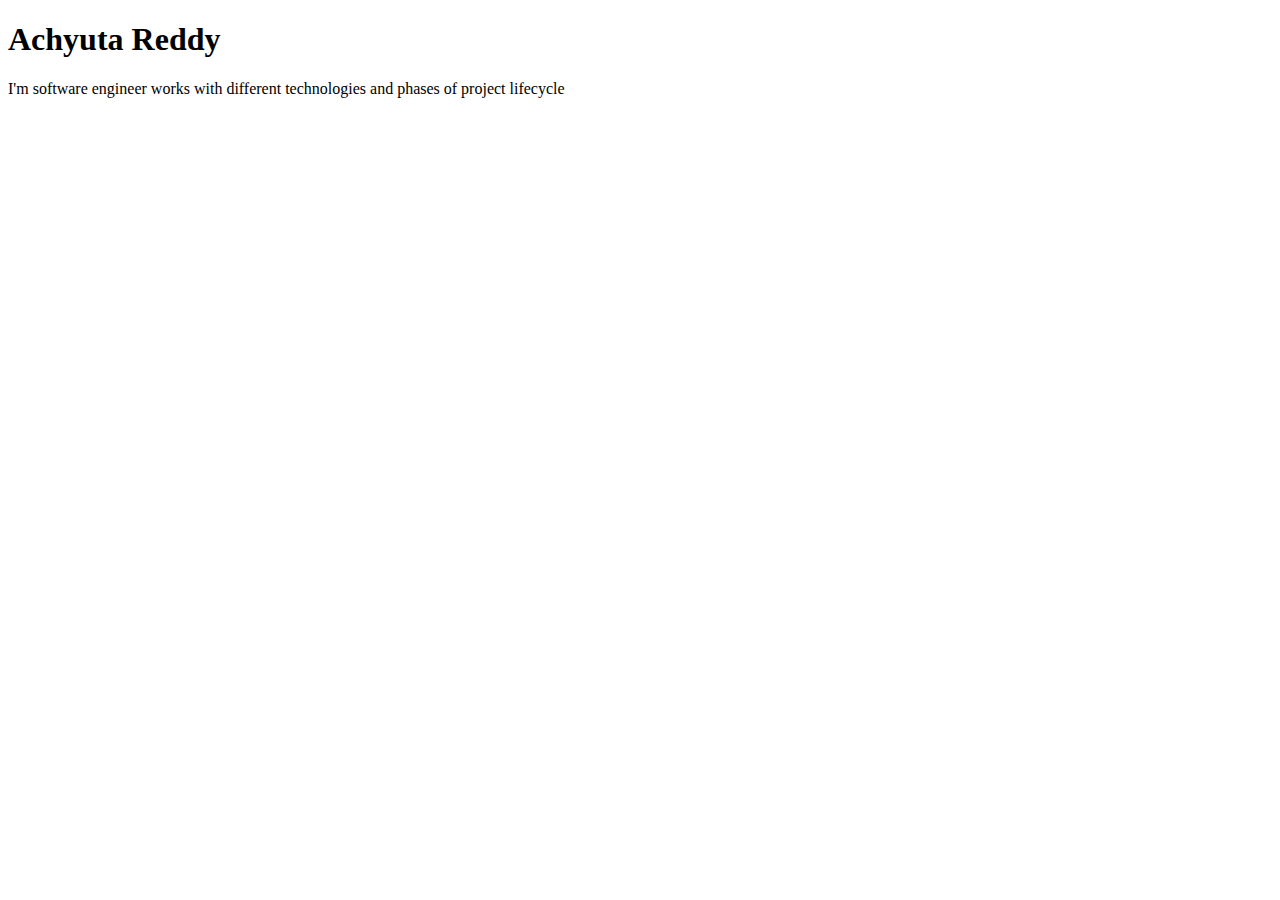
==== index.html @ fbff738b "index.html for git hub pages" ====
<!DOCTYPE html>
<html lang="en">
<head>
    <meta charset="UTF-8">
    <meta name="viewport" content="width=device-width, initial-scale=1.0">
    <title>Portfolio</title>
</head>
<body>
    <h1> Achyuta Reddy</h1>
    <p> I'm software engineer works with different technologies and phases of project lifecycle</p>
</body>
</html>
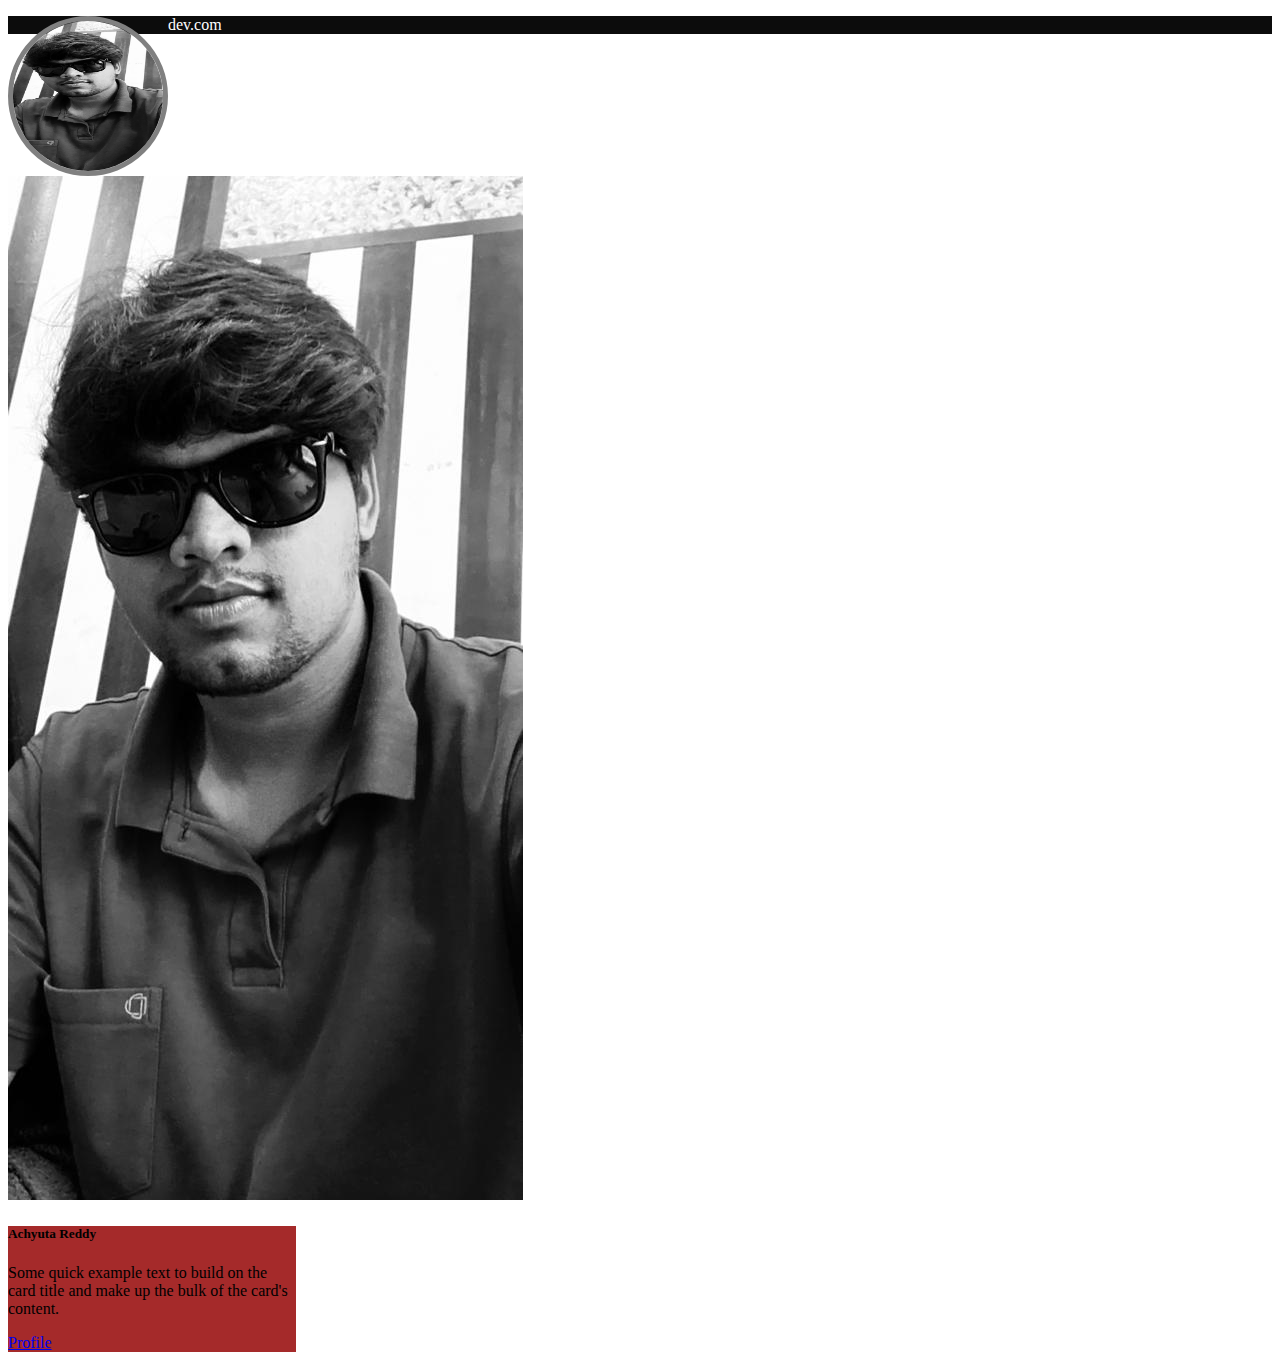
==== commit d409d976: "last commit" ====
--- a/index.html
+++ b/index.html
@@ -4,9 +4,26 @@
     <meta charset="UTF-8">
     <meta name="viewport" content="width=device-width, initial-scale=1.0">
     <title>Portfolio</title>
+    <link rel="stylesheet" href="./style.css"/>
+    <link href="https://cdn.jsdelivr.net/npm/bootstrap@5.3.2/dist/css/bootstrap.min.css" rel="stylesheet" integrity="sha384-T3c6CoIi6uLrA9TneNEoa7RxnatzjcDSCmG1MXxSR1GAsXEV/Dwwykc2MPK8M2HN" crossorigin="anonymous">
+    
 </head>
 <body>
-    <h1> Achyuta Reddy</h1>
-    <p> I'm software engineer works with different technologies and phases of project lifecycle</p>
+    <div class="title">
+            <img id="selfie" src="./src/selfie.jpeg" width="150px" height="150px"/>
+            <div class="boxes">
+                <p>dev.com</p>
+            </div>
+    </div>
+    <div class="card" style="width: 18rem;">
+        <img src="./src/selfie.jpeg" class="card-img-top" alt="selfie">
+        <div class="card-body">
+          <h5 class="card-title">Achyuta Reddy</h5>
+          <p class="card-text">Some quick example text to build on the card title and make up the bulk of the card's content.</p>
+          <a href="#" class="btn btn-primary">Profile</a>
+        </div>
+      </div>
+  
+    
 </body>
 </html>--- a/style.css
+++ b/style.css
@@ -0,0 +1,14 @@
+.title{
+    background-color:rgb(12, 12, 12);
+    color:white;
+}
+#selfie{
+    position:relative;
+    border-radius: 50%;
+    border: 5px solid gray;
+    float:left;
+    position: relative;
+}
+.card-body{
+    background-color: brown;
+}
